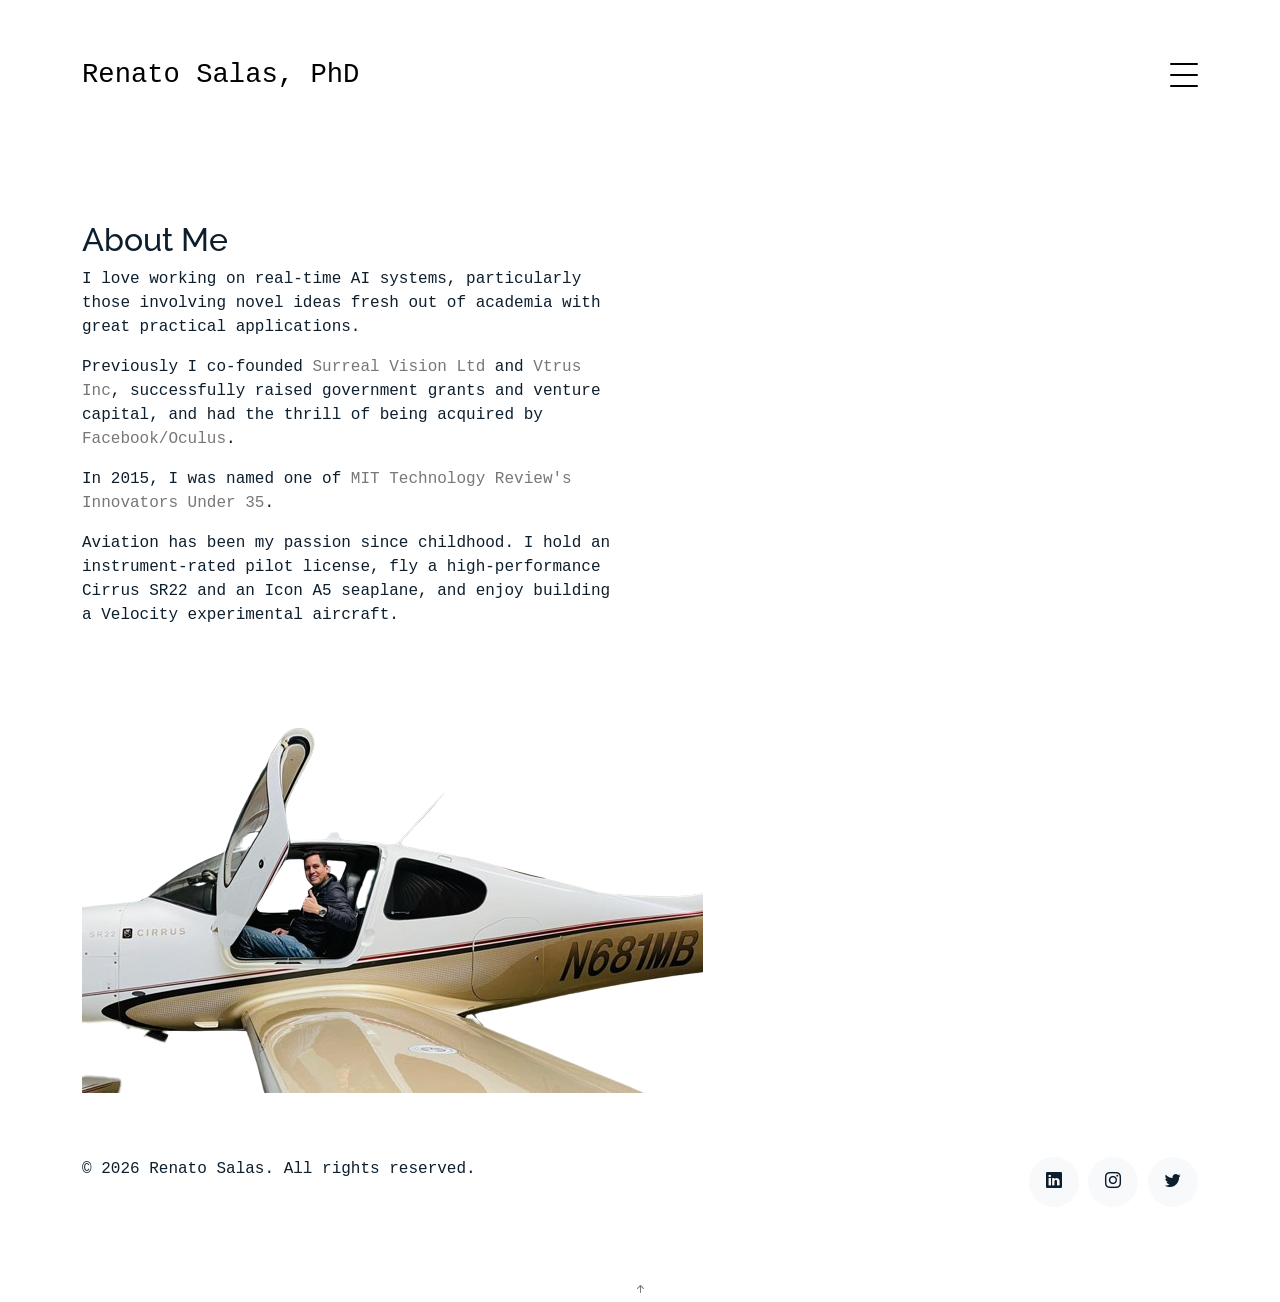
==== about.html @ c76be6c1 "Refreshes site copy, navigation and social previews" ====
<!DOCTYPE html>
<html lang="en">

<head>
  <meta charset="utf-8">
  <meta content="width=device-width, initial-scale=1.0" name="viewport">

  <title>Renato Salas - About</title>
  <meta content="Real-time AI systems, two robotics startups (Surreal Vision, acquired by Facebook/Oculus, and Vtrus), MIT Technology Review Innovator Under 35, and a lifelong passion for aviation." name="description">
  <meta content="" name="keywords">

  <!-- Social sharing previews (LinkedIn, X, Facebook, Slack, iMessage…) -->
  <link rel="canonical" href="https://www.renatosalas.com/about.html">
  <meta property="og:type" content="website">
  <meta property="og:site_name" content="Renato Salas, PhD">
  <meta property="og:title" content="About Renato Salas">
  <meta property="og:description" content="Real-time AI systems, two robotics startups (Surreal Vision, acquired by Facebook/Oculus, and Vtrus), MIT Technology Review Innovator Under 35, and a lifelong passion for aviation.">
  <meta property="og:url" content="https://www.renatosalas.com/about.html">
  <meta property="og:image" content="https://www.renatosalas.com/assets/img/share/home.jpg">
  <meta property="og:image:width" content="1200">
  <meta property="og:image:height" content="630">
  <meta property="og:image:alt" content="About Renato Salas">
  <meta name="twitter:card" content="summary_large_image">
  <meta name="twitter:site" content="@nazcaspider">
  <meta name="twitter:title" content="About Renato Salas">
  <meta name="twitter:description" content="Real-time AI systems, two robotics startups (Surreal Vision, acquired by Facebook/Oculus, and Vtrus), MIT Technology Review Innovator Under 35, and a lifelong passion for aviation.">
  <meta name="twitter:image" content="https://www.renatosalas.com/assets/img/share/home.jpg">

  <!-- Favicons -->
  <link href="assets/img/favicon.png" rel="icon">
  <link href="assets/img/apple-touch-icon.png" rel="apple-touch-icon">

  <!-- Google Fonts -->
  <link href="https://fonts.googleapis.com/css?family=https://fonts.googleapis.com/css?family=Inconsolata:400,500,600,700|Raleway:400,400i,500,500i,600,600i,700,700i" rel="stylesheet">

  <!-- Vendor CSS Files -->
  <link href="assets/vendor/aos/aos.css" rel="stylesheet">
  <link href="assets/vendor/bootstrap/css/bootstrap.min.css" rel="stylesheet">
  <link href="assets/vendor/bootstrap-icons/bootstrap-icons.css" rel="stylesheet">
  <link href="assets/vendor/swiper/swiper-bundle.min.css" rel="stylesheet">

  <!-- Template Main CSS File -->
  <link href="assets/css/style.css?v=9" rel="stylesheet">

  <!-- =======================================================
  * Template Name: MyPortfolio
  * Updated: Sep 18 2023 with Bootstrap v5.3.2
  * Template URL: https://bootstrapmade.com/myportfolio-bootstrap-portfolio-website-template/
  * Author: BootstrapMade.com
  * License: https://bootstrapmade.com/license/
  ======================================================== -->
</head>

<body>

  <!-- ======= Navbar ======= -->
  <div class="collapse navbar-collapse custom-navmenu" id="main-navbar">
    <div class="container py-2 py-md-5">
      <div class="row align-items-start">
        <div class="col-md-4">
          <ul class="custom-menu">
            <li><a href="index.html">Home</a></li>
            <li class="has-sub"><a href="index.html#work">Work</a>
              <ul class="custom-submenu">
                <li><a href="work-corl2026.html">CoRL 2026 Dissected by AI</a></li>
                <li><a href="index.html#robotics">Robotics</a></li>
                <li><a href="index.html#startups">Startups</a></li>
                <li><a href="index.html#aviation">Aviation</a></li>
              </ul>
            </li>
            <li class="active"><a href="about.html">About Me</a></li>
            <li><a href="contact.html">Contact</a></li>
          </ul>
        </div> 
      </div>
    </div>
  </div>

  <nav class="navbar navbar-light custom-navbar">
    <div class="container">
      <a class="navbar-brand" href="index.html">Renato Salas, PhD</a>
      <a href="#" class="burger" data-bs-toggle="collapse" data-bs-target="#main-navbar">
        <span></span>
      </a>
    </div>
  </nav>

  <main id="main">

    <section class="section pb-5">
      <div class="container">
        <div class="row mb-5 align-items-end">
          <div class="col-md-6" data-aos="fade-up">

            <h2>About Me</h2>
            <p class="mb-0">
              <p>I love working on real-time AI systems, particularly those involving novel ideas fresh out of academia with great practical applications.</p>                
              <p>Previously I co-founded <a href="https://surreal.vision"> Surreal Vision Ltd</a> and <a href="https://web.archive.org/web/20200407124709/https://www.vtr.us/">Vtrus Inc</a>, successfully raised government grants and venture capital, and had the thrill of being acquired by <a href="https://www.theverge.com/2015/5/26/8662107/oculus-acquires-surreal-vision-computer-vision-company">Facebook/Oculus</a>.</p>  
              <p>In 2015, I was named one of <a href="https://www.innovatorsunder35.com/the-list/renato-salas/">MIT Technology Review's Innovators Under 35</a>.</p>  
              <p>Aviation has been my passion since childhood. I hold an instrument-rated pilot license, fly a high-performance Cirrus SR22 and an Icon A5 seaplane, and enjoy building a Velocity experimental aircraft.</p>  
          </p>
          </div>

        </div>

        <div class="row">
          <div class="col-md-7 mb-5 mb-md-0" data-aos="fade-up">
            <p><img src="assets/img/person_renato.png" alt="Image" class="img-fluid"></p>
          </div>

        </div>

      </div>

    </section>

  </main><!-- End #main -->

  <!-- ======= Footer ======= -->
  <footer class="footer" role="contentinfo">
    <div class="container">
      <div class="row">
        <div class="col-sm-6">
          <p class="mb-1">&copy; 2026 Renato Salas. All rights reserved.</p>
        </div>
        <div class="col-sm-6 social text-md-end">
          <a href="https://www.linkedin.com/in/renatosalas"><span class="bi bi-linkedin"></span></a>
          <a href="https://www.instagram.com/piloto_tatito/"><span class="bi bi-instagram"></span></a>
          <a href="https://twitter.com/nazcaspider"><span class="bi bi-twitter"></span></a>
        </div>
      </div>
    </div>
  </footer>

  <a href="#" class="back-to-top d-flex align-items-center justify-content-center"><i class="bi bi-arrow-up-short"></i></a>

  <!-- Vendor JS Files -->
  <script src="assets/vendor/aos/aos.js"></script>
  <script src="assets/vendor/bootstrap/js/bootstrap.bundle.min.js"></script>
  <script src="assets/vendor/isotope-layout/isotope.pkgd.min.js"></script>
  <script src="assets/vendor/swiper/swiper-bundle.min.js"></script>
  <script src="assets/vendor/php-email-form/validate.js"></script>

  <!-- Template Main JS File -->
  <script src="assets/js/main.js?v=2"></script>

</body>

</html>
---- assets/css/style.css ----
/**
* Template Name: MyPortfolio
* Updated: Sep 18 2023 with Bootstrap v5.3.2
* Template URL: https://bootstrapmade.com/myportfolio-bootstrap-portfolio-website-template/
* Author: BootstrapMade.com
* License: https://bootstrapmade.com/license/
*/

/*--------------------------------------------------------------
# General
--------------------------------------------------------------*/
body {
  font-family: "Inconsolata", monospace;
  color: #0d1e2d;
}

a {
  color: #777;
  text-decoration: none;
}

a:hover {
  color: #000;
}

h1,
h2,
h3,
h4,
h5,
h6,
.font-heading {
  font-family: "Raleway", sans-serif;
}

.section {
  padding: 7rem 0;
}

.filters a {
  text-decoration: none;
  color: #000;
  display: inline-block;
  padding-left: 10px;
  padding-right: 10px;
  position: relative;
}

.filters a:hover,
.filters a:focus,
.filters a:active {
  text-decoration: none;
}

.filters a:hover:before {
  content: "";
  position: absolute;
  left: 10px;
  right: 10px;
  bottom: 0;
  height: 1px;
  background-color: #000;
}

.filters a.active {
  color: #000;
}

.filters a.active:before {
  content: "";
  position: absolute;
  left: 10px;
  right: 10px;
  bottom: 0;
  height: 1px;
  background-color: #000;
}

.item {
  border: none;
  margin-bottom: 30px;
}

.item .item-wrap {
  display: block;
  position: relative;
  overflow: hidden;
}

.item .item-wrap:after {
  z-index: 2;
  position: absolute;
  content: "";
  top: 0;
  left: 0;
  right: 0;
  bottom: 0;
  background: rgba(0, 0, 0, 0.4);
  visibility: hidden;
  opacity: 0;
  transition: 0.3s all ease-in-out;
}

.item .item-wrap img {
  transition: 0.3s transform ease;
  transform: scale(1);
}

.item .item-wrap>.work-info {
  position: absolute;
  top: 50%;
  width: 100%;
  text-align: center;
  z-index: 3;
  transform: translateY(-50%);
  color: #fff;
  opacity: 0;
  visibility: hidden;
  margin-top: 20px;
  transition: 0.3s all ease;
}

.item .item-wrap>.work-info h3 {
  font-size: 20px;
  margin-bottom: 0;
}

.item .item-wrap>.work-info span {
  font-size: 14px;
  text-transform: uppercase;
  letter-spacing: 0.2rem;
}

.item .item-wrap:hover {
  text-decoration: none;
}

.item .item-wrap:hover img {
  transform: scale(1.05);
}

.item .item-wrap:hover:after {
  opacity: 1;
  visibility: visible;
}

.item .item-wrap:hover .work-info {
  margin-top: 0px;
  opacity: 1;
  visibility: visible;
}

.testimonial-wrap {
  padding: 50px 50px 80px 50px;
  background: #eceff2;
}

.testimonial-wrap .testimonial {
  text-align: center;
  max-width: 500px;
  margin: 0 auto;
}

.testimonial-wrap .testimonial img {
  border-radius: 50%;
  width: 120px;
  margin: 0 auto 30px auto;
}

.testimonial-wrap .testimonial blockquote p {
  font-size: 20px;
}

.h3 {
  font-size: 20px;
}

.h4 {
  font-size: 16px;
}

.heading {
  font-size: 28px;
}

.readmore {
  display: inline-block;
  border: 1px solid #000;
  padding: 10px 15px;
  font-size: 12px;
  text-transform: uppercase;
  color: #000;
  transition: 0.2s all ease;
  font-weight: 700;
}

.readmore:active,
.readmore:focus,
.readmore:hover {
  outline: none;
}

.readmore:hover {
  color: #fff;
  text-decoration: none;
  background: #000;
}

.testimonials-slider .swiper-pagination {
  margin-top: -60px;
  position: relative;
}

.testimonials-slider .swiper-pagination .swiper-pagination-bullet {
  width: 12px;
  height: 12px;
  background-color: rgba(13, 30, 45, 0.3);
  opacity: 1;
}

.testimonials-slider .swiper-pagination .swiper-pagination-bullet-active {
  background-color: rgba(13, 30, 45, 0.6);
}

.sticky-content {
  position: sticky;
  position: -webkit-sticky;
  top: 0;
  /* required */
}

.list-line li {
  margin-bottom: 10px;
  position: relative;
  padding-left: 30px;
}

.list-line li:before {
  content: "";
  position: absolute;
  left: 0;
  top: 0.7rem;
  width: 10px;
  height: 2px;
  background: #000;
}

.form-control {
  border-radius: 0;
  background: #f8f9fa;
  border: 1px solid transparent;
  padding-top: 10px !important;
  padding-bottom: 10px !important;
}

.form-control:active,
.form-control:focus {
  background: #eff1f4;
  outline: none;
  box-shadow: none;
  border: 1px solid transparent;
}

.custom-progress {
  height: 7px;
  border-radius: 0;
}

.custom-progress .progress-bar {
  background: #000;
}

/* Services */
.services i {
  font-size: 40px;
}

.services h4 {
  padding-top: 10px;
}

/* Contact Form */
.php-email-form .error-message {
  display: none;
  color: #fff;
  background: #ed3c0d;
  text-align: left;
  padding: 15px;
  font-weight: 600;
}

.php-email-form .error-message br+br {
  margin-top: 25px;
}

.php-email-form .sent-message {
  display: none;
  color: #fff;
  background: #18d26e;
  text-align: center;
  padding: 15px;
  font-weight: 600;
}

.php-email-form .loading {
  display: none;
  background: #fff;
  text-align: center;
  padding: 15px;
}

.php-email-form .loading:before {
  content: "";
  display: inline-block;
  border-radius: 50%;
  width: 24px;
  height: 24px;
  margin: 0 10px -6px 0;
  border: 3px solid #18d26e;
  border-top-color: #eee;
  animation: animate-loading 1s linear infinite;
}

@keyframes animate-loading {
  0% {
    transform: rotate(0deg);
  }

  100% {
    transform: rotate(360deg);
  }
}

/*--------------------------------------------------------------
# Header
--------------------------------------------------------------*/
/* Custom Navmenu */
.custom-navmenu {
  background: #0d1e2d;
}

.custom-navmenu .custom-menu,
.custom-navmenu .custom-menu li {
  padding: 0;
  margin: 0;
  list-style: none;
}

.custom-navmenu .custom-menu li {
  margin-bottom: 0;
  font-size: 20px;
}

.custom-navmenu .custom-menu li a {
  color: #fff;
  padding: 10px 0 !important;
}

.custom-navmenu .custom-menu li a:hover {
  text-decoration: none;
}

.custom-navmenu .custom-menu li.active > a {
  text-decoration: underline;
}

.custom-navmenu .custom-submenu {
  list-style: none;
  margin: 0 0 6px;
  padding: 0 0 0 18px;
  border-left: 1px solid rgba(255, 255, 255, 0.25);
}

.custom-navmenu .custom-menu .custom-submenu li {
  font-size: 16px;
}

.custom-navmenu .custom-menu .custom-submenu li a {
  display: inline-block;
  padding: 4px 0 !important;
  color: rgba(255, 255, 255, 0.7);
}

.custom-navmenu .custom-menu .custom-submenu li a:hover,
.custom-navmenu .custom-menu .custom-submenu li.active a {
  color: #fff;
}

.custom-navmenu h3 {
  font-size: 20px;
  color: #fff;
}

.custom-navmenu p {
  color: rgba(255, 255, 255, 0.6);
}

.custom-navmenu a {
  color: rgba(255, 255, 255, 0.7);
}

.custom-navmenu a:hover {
  color: #fff;
}

/* Custom Navbar */
.custom-navbar {
  padding-top: 50px;
  width: 100%;
}

@media (max-width: 780px) {
  .custom-navbar>.container {
    padding-right: 0;
    padding-left: 0;
  }
}

.custom-navbar .navbar-brand {
  font-size: 1.7rem;
}

/* Burger */
.burger {
  width: 28px;
  height: 32px;
  cursor: pointer;
  position: relative;
}

.burger:before,
.burger span,
.burger:after {
  width: 100%;
  height: 2px;
  display: block;
  background: #000;
  border-radius: 2px;
  position: absolute;
  opacity: 1;
}

.burger:before,
.burger:after {
  transition: top 0.35s cubic-bezier(0.23, 1, 0.32, 1), transform 0.35s cubic-bezier(0.23, 1, 0.32, 1), opacity 0.35s cubic-bezier(0.23, 1, 0.32, 1), background-color 1.15s cubic-bezier(0.86, 0, 0.07, 1);
  -webkit-transition: top 0.35s cubic-bezier(0.23, 1, 0.32, 1), -webkit-transform 0.35s cubic-bezier(0.23, 1, 0.32, 1), opacity 0.35s cubic-bezier(0.23, 1, 0.32, 1), background-color 1.15s cubic-bezier(0.86, 0, 0.07, 1);
  content: "";
}

.burger:before {
  top: 4px;
}

.burger span {
  top: 15px;
}

.burger:after {
  top: 26px;
}

/* Hover */
.burger:hover:before {
  top: 7px;
}

.burger:hover:after {
  top: 23px;
}

/* Click */
.burger.active span {
  opacity: 0;
}

.burger.active:before,
.burger.active:after {
  top: 40%;
}

.burger.active:before {
  transform: rotate(45deg);
}

.burger.active:after {
  transform: rotate(-45deg);
}

.burger:focus {
  outline: none;
}

/*--------------------------------------------------------------
# Footer
--------------------------------------------------------------*/
.footer {
  padding: 0 0 4rem 0;
}

.footer a {
  color: #000;
}

.social a {
  display: inline-block;
  width: 50px;
  height: 50px;
  border-radius: 50%;
  background: #f8f9fa;
  position: relative;
  text-align: center;
  color: #0d1e2d;
}

.social a span {
  display: inline-block;
  left: 50%;
  position: absolute;
  top: 50%;
  transform: translate(-50%, -50%);
}

.social a:hover {
  color: #000;
}

/*--------------------------------------------------------------
# CoRL 2026 page
--------------------------------------------------------------*/
.corl-page {
  --corl-line: #e6e8eb;
  --corl-soft: #f6f7f8;
  --corl-muted: #6b7280;
  --corl-gold: #b7791f;
  --corl-gold-soft: #fdf6e3;
}

.corl-page h2 {
  margin-bottom: 1rem;
}

.corl-note {
  color: var(--corl-muted);
  font-size: 0.9rem;
}

.corl-overview {
  border-top: 2px solid #000;
  padding: 28px 0 8px;
  margin-bottom: 32px;
}

.corl-ov-kicker {
  font-size: 0.8rem;
  text-transform: uppercase;
  letter-spacing: 0.08em;
  color: var(--corl-muted);
  margin-bottom: 6px;
}

.corl-ov-headline {
  font-size: 1.6rem;
  line-height: 1.3;
  max-width: 900px;
  margin-bottom: 20px;
}

.corl-ov-stats {
  display: grid;
  grid-template-columns: repeat(auto-fit, minmax(140px, 1fr));
  gap: 12px;
  margin-bottom: 24px;
}

.corl-ov-stat {
  display: flex;
  flex-direction: column;
  border: 1px solid var(--corl-line);
  border-radius: 8px;
  padding: 12px 14px;
}

.corl-ov-stat dt {
  order: 2;
  font-weight: 400;
  font-size: 0.85rem;
  color: #000;
}

.corl-ov-stat dd {
  order: 1;
  margin: 0;
  font-family: "Raleway", sans-serif;
  font-size: 1.7rem;
  font-weight: 700;
  line-height: 1.1;
  font-variant-numeric: tabular-nums;
}

.corl-ov-stat span {
  order: 3;
  font-size: 0.8rem;
  color: var(--corl-muted);
}

.corl-ov-summary {
  max-width: 900px;
}

.corl-overview h4 {
  font-size: 0.85rem;
  text-transform: uppercase;
  letter-spacing: 0.08em;
  color: var(--corl-muted);
  margin: 28px 0 12px;
}

.corl-overview h5 {
  font-size: 1rem;
  font-weight: 700;
  margin-bottom: 4px;
}

.corl-ov-grid {
  display: grid;
  grid-template-columns: repeat(auto-fill, minmax(300px, 1fr));
  gap: 14px;
}

.corl-ov-theme {
  border: 1px solid var(--corl-line);
  border-radius: 8px;
  padding: 14px 16px;
}

.corl-ov-theme p {
  margin-bottom: 8px;
}

.corl-ov-refs {
  font-size: 0.85rem;
  color: var(--corl-muted);
}

.corl-ov-talk {
  color: #000;
  text-decoration: underline;
  text-decoration-color: var(--corl-line);
  text-underline-offset: 2px;
}

.corl-ov-talk:hover {
  text-decoration-color: #000;
}

.corl-ov-cols {
  display: grid;
  grid-template-columns: 1fr 1fr;
  gap: 32px;
}

.corl-ov-item {
  margin-bottom: 14px;
}

.corl-ov-item p {
  margin-bottom: 0;
}

.corl-ov-takeaways ol {
  padding-left: 1.3rem;
  max-width: 900px;
}

.corl-ov-takeaways li {
  margin-bottom: 6px;
}

.corl-ov-sources {
  margin-top: 20px;
  font-size: 0.8rem;
  color: var(--corl-muted);
}

.corl-ov-sources a {
  color: var(--corl-muted);
  text-decoration: underline;
}

@media (max-width: 767px) {
  .corl-ov-headline {
    font-size: 1.3rem;
  }

  .corl-ov-cols {
    grid-template-columns: 1fr;
    gap: 0;
  }

  .corl-ov-grid {
    grid-template-columns: 1fr;
  }
}

.corl-filters {
  background: #fff;
  border-top: 1px solid var(--corl-line);
  border-bottom: 1px solid var(--corl-line);
  padding: 14px 0 10px;
  margin-bottom: 24px;
}

.corl-search {
  position: relative;
  margin-bottom: 10px;
}

.corl-search i {
  position: absolute;
  left: 12px;
  top: 50%;
  transform: translateY(-50%);
  color: var(--corl-muted);
}

.corl-search input {
  width: 100%;
  border: 1px solid var(--corl-line);
  border-radius: 6px;
  padding: 8px 12px 8px 36px;
  font-family: inherit;
  font-size: 1rem;
}

.corl-search input:focus,
.corl-group select:focus {
  outline: 2px solid #000;
  outline-offset: 1px;
}

.corl-group {
  display: flex;
  align-items: baseline;
  gap: 8px;
  margin-bottom: 6px;
}

.corl-group[hidden] {
  display: none;
}

.corl-label {
  flex: 0 0 64px;
  font-size: 0.8rem;
  text-transform: uppercase;
  letter-spacing: 0.06em;
  color: var(--corl-muted);
}

.corl-chips {
  display: flex;
  flex-wrap: wrap;
  gap: 6px;
}

.corl-chip {
  border: 1px solid var(--corl-line);
  background: #fff;
  color: #000;
  border-radius: 999px;
  padding: 2px 10px;
  font-family: inherit;
  font-size: 0.85rem;
  line-height: 1.6;
  cursor: pointer;
}

.corl-chip:hover {
  border-color: #000;
}

.corl-chip.active {
  background: #000;
  border-color: #000;
  color: #fff;
}

.corl-chip.empty {
  opacity: 0.4;
}

.corl-chip i {
  margin-right: 4px;
}

.corl-chip-n {
  margin-left: 6px;
  font-size: 0.75rem;
  opacity: 0.6;
}

.corl-group-row {
  flex-wrap: wrap;
  align-items: center;
}

.corl-group select {
  border: 1px solid var(--corl-line);
  border-radius: 6px;
  padding: 3px 8px;
  font-family: inherit;
  font-size: 0.85rem;
  max-width: 100%;
}

.corl-count {
  margin-left: auto;
  font-size: 0.85rem;
  color: var(--corl-muted);
}

.corl-clear,
.corl-clear-inline {
  border: none;
  background: none;
  padding: 0;
  font-family: inherit;
  font-size: 0.85rem;
  color: #000;
  text-decoration: underline;
  cursor: pointer;
}

.corl-day {
  font-size: 1.4rem;
  margin: 36px 0 8px;
  padding-bottom: 6px;
  border-bottom: 2px solid #000;
}

.corl-toggle-all {
  display: flex;
  justify-content: flex-end;
  gap: 16px;
  margin: 8px 0 -20px;
}

.corl-toggle-all button {
  border: none;
  background: none;
  padding: 0;
  font-family: inherit;
  font-size: 0.85rem;
  color: #000;
  cursor: pointer;
}

.corl-toggle-all button:hover {
  text-decoration: underline;
}

.corl-session {
  border-bottom: 1px solid var(--corl-line);
}

.corl-session-head {
  display: flex;
  align-items: center;
  gap: 12px;
  padding: 14px 4px;
  cursor: pointer;
  list-style: none;
}

.corl-session-head::-webkit-details-marker {
  display: none;
}

.corl-session-head:hover h4 {
  text-decoration: underline;
}

.corl-session-head:focus-visible {
  outline: 2px solid #000;
  outline-offset: 2px;
}

.corl-session-caret {
  flex: none;
  font-size: 0.9rem;
  transition: transform 0.15s ease;
}

.corl-session[open] > .corl-session-head .corl-session-caret {
  transform: rotate(90deg);
}

.corl-session-text {
  flex: 1;
  min-width: 0;
}

.corl-session-head h4 {
  font-size: 1.05rem;
  font-weight: 700;
  margin: 0;
}

.corl-session-head p {
  margin: 2px 0 0;
  font-size: 0.85rem;
  color: var(--corl-muted);
}

.corl-session-n {
  flex: none;
  font-size: 0.8rem;
  color: var(--corl-muted);
  border: 1px solid var(--corl-line);
  border-radius: 999px;
  padding: 2px 10px;
  white-space: nowrap;
}

.corl-session[open] {
  padding-bottom: 12px;
}

.corl-ov-more > summary {
  display: inline-flex;
  align-items: center;
  gap: 6px;
  margin: 4px 0 8px;
  font-weight: 600;
  cursor: pointer;
  list-style: none;
  text-decoration: underline;
}

.corl-ov-more > summary::-webkit-details-marker {
  display: none;
}

.corl-ov-more > summary i {
  transition: transform 0.15s ease;
}

.corl-ov-more[open] > summary i {
  transform: rotate(180deg);
}

.corl-ov-more .corl-ov-more-close,
.corl-ov-more[open] .corl-ov-more-open {
  display: none;
}

.corl-ov-more[open] .corl-ov-more-close {
  display: inline;
}

.corl-card {
  display: grid;
  grid-template-columns: minmax(0, 1fr) 440px;
  gap: 24px;
  padding: 18px;
  margin-bottom: 14px;
  border: 1px solid var(--corl-line);
  border-radius: 8px;
  background: #fff;
  scroll-margin-top: 24px;
}

.corl-card.is-finalist {
  border-left: 3px solid var(--corl-gold);
}

.corl-card.is-winner {
  border-left: 3px solid var(--corl-gold);
  background: var(--corl-gold-soft);
}

.corl-card.is-focused {
  box-shadow: 0 0 0 2px #000;
}

.corl-badges {
  display: flex;
  flex-wrap: wrap;
  gap: 6px;
  margin-bottom: 8px;
}

.corl-badge,
.corl-tag {
  font-size: 0.75rem;
  border-radius: 4px;
  padding: 1px 7px;
  line-height: 1.6;
}

.corl-badge {
  background: #000;
  color: #fff;
  text-transform: uppercase;
  letter-spacing: 0.04em;
}

.corl-badge.type-spotlight,
.corl-badge.type-sponsor,
.corl-badge.type-welcome,
.corl-badge.type-closing {
  background: var(--corl-soft);
  color: #000;
  border: 1px solid var(--corl-line);
}

.corl-badge.award-winner,
.corl-badge.award-finalist {
  background: var(--corl-gold);
  color: #fff;
  text-transform: none;
  letter-spacing: 0;
}

.corl-badge.award-finalist {
  background: #fff;
  color: var(--corl-gold);
  border: 1px solid var(--corl-gold);
}

.corl-tag {
  border: 1px solid var(--corl-line);
  background: #fff;
  color: var(--corl-muted);
  font-family: inherit;
  cursor: pointer;
}

.corl-tag:hover {
  color: #000;
  border-color: #000;
}

.corl-title {
  font-size: 1.15rem;
  font-weight: 700;
  line-height: 1.35;
  margin-bottom: 4px;
}

.corl-presenters {
  margin-bottom: 6px;
  color: #000;
}

.corl-affil {
  color: var(--corl-muted);
}

.corl-authors {
  font-size: 0.85rem;
  color: var(--corl-muted);
  margin-bottom: 8px;
}

.corl-authors summary {
  cursor: pointer;
}

.corl-authors p {
  margin: 4px 0 0;
}

.corl-summary {
  margin-bottom: 10px;
}

.corl-takeaways h5 {
  font-size: 0.8rem;
  text-transform: uppercase;
  letter-spacing: 0.06em;
  color: var(--corl-muted);
  margin-bottom: 4px;
}

.corl-takeaways ul {
  padding-left: 1.1rem;
  margin-bottom: 10px;
}

.corl-takeaways li {
  margin-bottom: 3px;
}

.corl-links {
  display: flex;
  flex-wrap: wrap;
  gap: 16px;
  font-size: 0.9rem;
}

.corl-links a {
  color: #000;
}

.corl-links a:hover {
  text-decoration: underline;
}

.corl-player {
  align-self: start;
}

.corl-facade,
.corl-player iframe {
  display: block;
  width: 100%;
  aspect-ratio: 16 / 9;
  border: 0;
  border-radius: 6px;
  overflow: hidden;
  background: #000;
}

.corl-facade {
  position: relative;
  padding: 0;
  cursor: pointer;
}

.corl-facade img {
  width: 100%;
  height: 100%;
  object-fit: cover;
  opacity: 0.75;
  transition: opacity 0.2s;
}

.corl-facade:hover img,
.corl-facade:focus-visible img {
  opacity: 0.95;
}

.corl-play {
  position: absolute;
  top: 50%;
  left: 50%;
  transform: translate(-50%, -50%);
  width: 56px;
  height: 40px;
  border-radius: 10px;
  background: rgba(0, 0, 0, 0.75);
  color: #fff;
  font-size: 1.6rem;
  display: flex;
  align-items: center;
  justify-content: center;
}

.corl-facade:hover .corl-play {
  background: #e00;
}

.corl-stamp {
  position: absolute;
  right: 8px;
  bottom: 8px;
  background: rgba(0, 0, 0, 0.8);
  color: #fff;
  font-size: 0.75rem;
  padding: 1px 6px;
  border-radius: 3px;
}

.corl-player-meta {
  display: flex;
  justify-content: space-between;
  gap: 8px;
  flex-wrap: wrap;
  margin-top: 6px;
  font-size: 0.8rem;
  color: var(--corl-muted);
}

.corl-player-meta a {
  color: #000;
}

.corl-reel {
  margin: 12px 0 0;
}

.corl-reel img {
  display: block;
  width: 100%;
  height: auto;
  aspect-ratio: 16 / 9;
  border-radius: 6px;
  background: var(--corl-soft);
}

.corl-reel figcaption {
  display: flex;
  justify-content: space-between;
  margin-top: 2px;
  font-size: 0.75rem;
  text-transform: uppercase;
  letter-spacing: 0.06em;
  color: var(--corl-muted);
}

.corl-crumb-label {
  text-transform: none;
  letter-spacing: 0;
  font-variant-numeric: tabular-nums;
  color: #000;
}

/* Progress breadcrumbs under the keyframe reel */
.corl-crumbs {
  position: relative;
  height: 18px;
  margin: 6px 6px 0;
}

.corl-crumb-track {
  position: absolute;
  left: 0;
  right: 0;
  top: 8px;
  height: 2px;
  background: var(--corl-line);
  border-radius: 1px;
}

.corl-crumb-fill {
  display: block;
  width: 0;
  height: 100%;
  background: #000;
  border-radius: 1px;
  transition: width 0.3s ease;
}

.corl-crumb {
  position: absolute;
  top: 3px;
  width: 12px;
  height: 12px;
  margin-left: -6px;
  padding: 0;
  border: 2px solid #fff;
  border-radius: 50%;
  background: #c4c8ce;
  box-shadow: 0 0 0 1px var(--corl-line);
  cursor: pointer;
  transition: transform 0.15s, background 0.15s;
}

.corl-crumb:hover,
.corl-crumb:focus-visible {
  transform: scale(1.3);
  background: #555;
}

.corl-crumb.active {
  background: #000;
  transform: scale(1.25);
}

@media (prefers-reduced-motion: reduce) {
  .corl-reel {
    display: none;
  }
}

.corl-empty,
.corl-loading {
  padding: 40px 0;
  text-align: center;
  color: var(--corl-muted);
}

@media (min-width: 768px) and (max-width: 991px) {
  .corl-card {
    grid-template-columns: minmax(0, 1fr) 320px;
  }
}

@media (max-width: 767px) {
  .corl-card {
    grid-template-columns: 1fr;
    gap: 14px;
    padding: 14px;
  }

  .corl-player {
    order: -1;
  }

  .corl-group {
    flex-direction: column;
    gap: 4px;
  }

  .corl-label {
    flex: none;
  }

  .corl-count {
    margin-left: 0;
  }
}
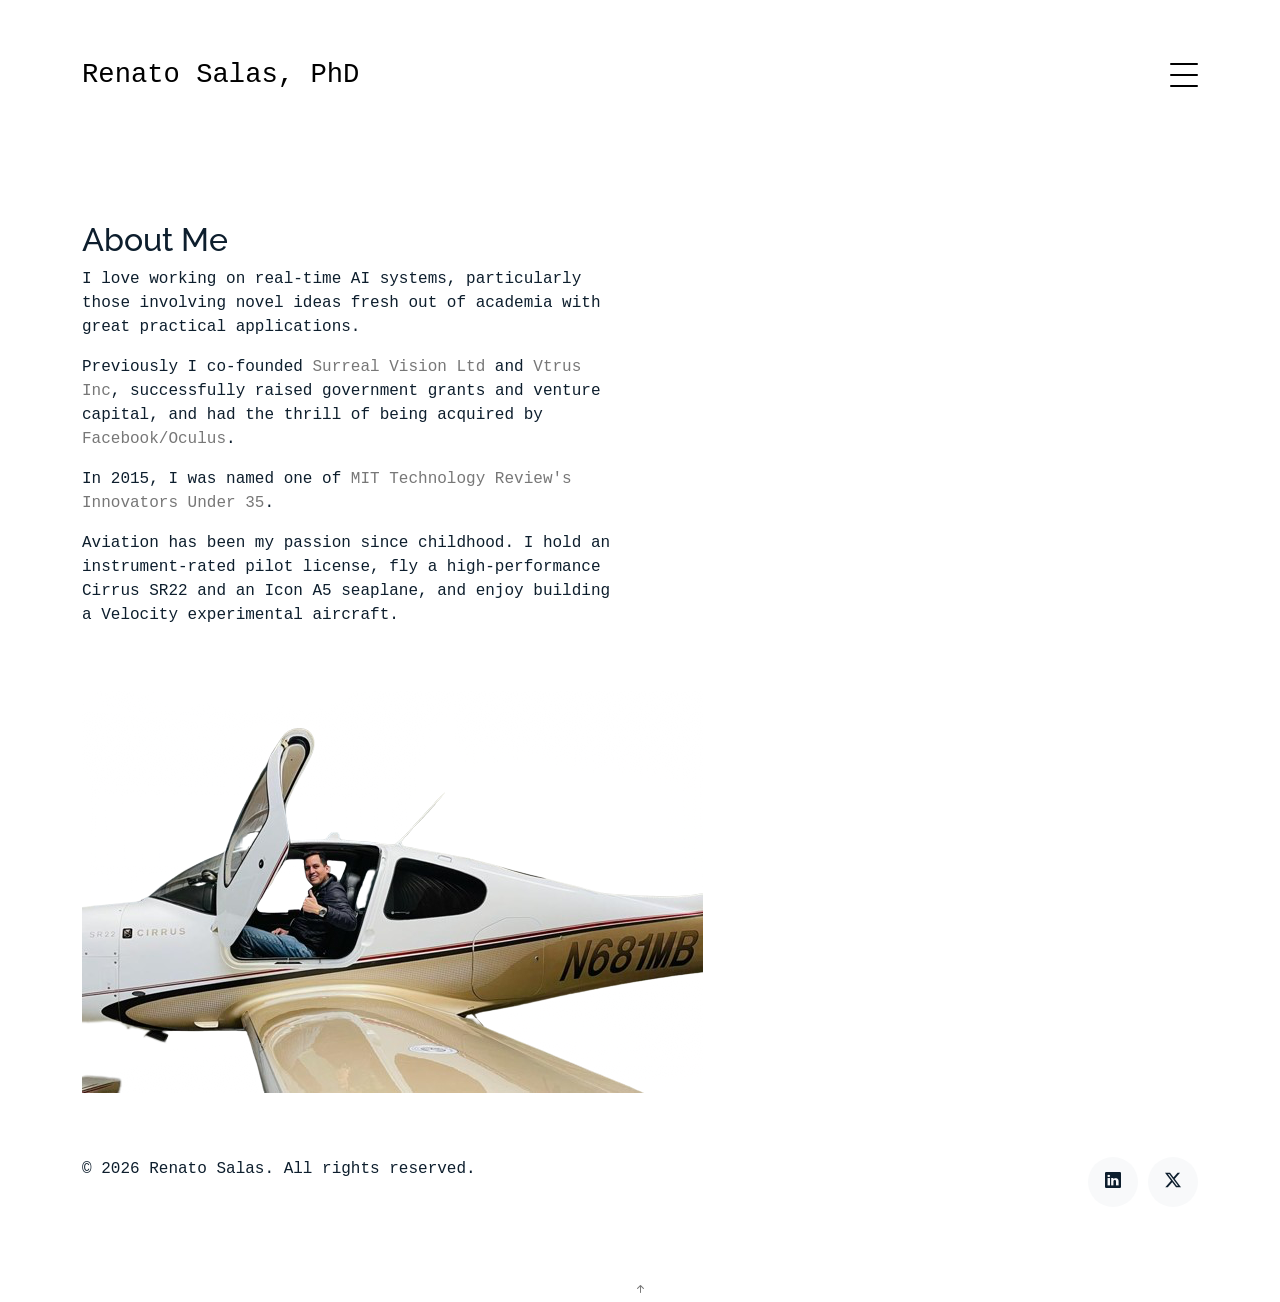
==== commit ed64472c: "Updates social links" ====
--- a/about.html
+++ b/about.html
@@ -124,9 +124,8 @@
           <p class="mb-1">&copy; 2026 Renato Salas. All rights reserved.</p>
         </div>
         <div class="col-sm-6 social text-md-end">
-          <a href="https://www.linkedin.com/in/renatosalas"><span class="bi bi-linkedin"></span></a>
-          <a href="https://www.instagram.com/piloto_tatito/"><span class="bi bi-instagram"></span></a>
-          <a href="https://twitter.com/nazcaspider"><span class="bi bi-twitter"></span></a>
+          <a href="https://www.linkedin.com/in/renatosalas" aria-label="LinkedIn"><span class="bi bi-linkedin"></span></a>
+          <a href="https://x.com/nazcaspider" aria-label="X"><span class="bi bi-twitter-x"></span></a>
         </div>
       </div>
     </div>
